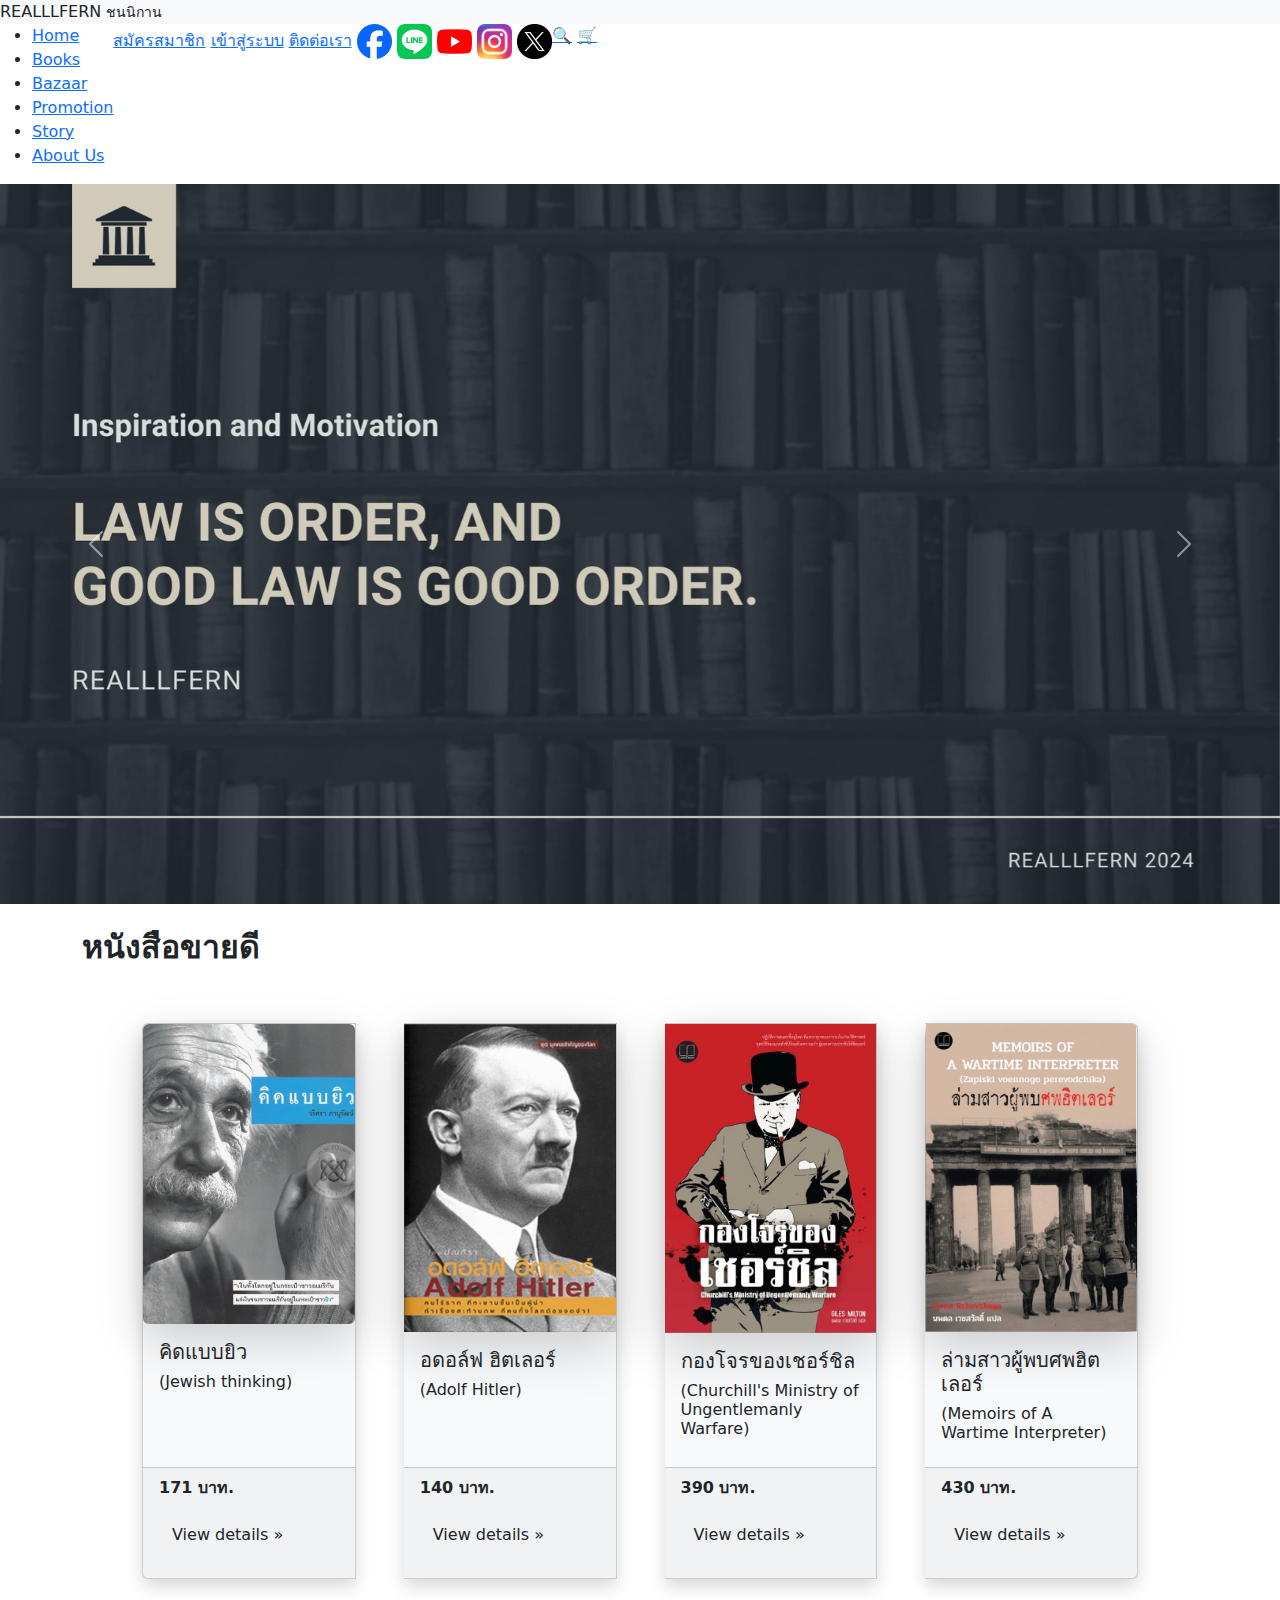
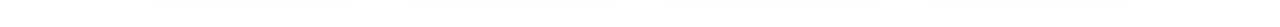
==== index.html @ 7b76d0dc "ver1" ====
<!doctype html>
<html lang="en">

<head>
	<meta charset="utf-8">
	<meta name="viewport" content="width=device-width, initial-scale=1">
	<title>แนะนำหนังสือ by REALLLFERN</title>
	<link href="https://cdn.jsdelivr.net/npm/bootstrap@5.3.0-alpha3/dist/css/bootstrap.min.css" rel="stylesheet"
		crossorigin="anonymous">

		
	<meta name="keywords" content="คิดแบบยิว,Jewish Thinking,กองโจรของเชอร์ชิล,Churchill’s Ministry of Ungentlemanly Warfare,อดอล์ฟ ฮิตเลอร์,Adolf Hitler,ล่ามสาวผู้พบศพฮิตเลอร์,Memoirs of A Wartime Interpreter,">
	<meta name="description" content="">



	<link rel="preconnect" href="https://fonts.googleapis.com">
	<link rel="preconnect" href="https://fonts.gstatic.com" crossorigin>
	<link
		href="https://fonts.googleapis.com/css2?family=Itim&family=Noto+Serif+Thai:wght@100..900&family=Sarabun:ital,wght@0,100;0,200;0,300;0,400;0,500;0,600;0,700;0,800;1,100;1,200;1,300;1,400;1,500;1,600;1,700;1,800&display=swap"
		rel="stylesheet">

	<link rel="stylesheet" href="css/style.css">

</head>
<header>
	<!-- Header section -->
	<div class="row bg-body-tertiary sticky-top">
		<div class=" header  ">
			<div class="logo">
				REALLLFERN
				<small>ชนนิกาน</small>
			</div>
		</div>
	</div>
	<!-- Navigation bar -->
	<section class="nav">
		<ul class="menu">
			<li><a href="#">Home</a></li>
			<li><a href="#">Books</a></li>
			<li><a href="#">Bazaar</a></li>
			<li><a href="#">Promotion</a></li>
			<li><a href="#">Story</a></li>
			<li><a href="#">About Us</a></li>
		</ul>
		<div class="icons">
			<a href="#">สมัครสมาชิก</a>
			<a href="#">เข้าสู่ระบบ</a>
			<a href="#">ติดต่อเรา</a>
			<a href="#"><img src="2023_Facebook_icon.svg.webp" alt="Facebook" width="35" height="35"></a>
			<a href="#"><img src="LINE_New_App_Icon_(2020-12).png" alt="Line" width="35" height="35"></a>
			<a href="#"><img src="1384060.png" alt="YouTube" width="35" height="35"></a>
			<a href="#"><img src="Instagram_icon.png.webp" alt="Instagram" width="35" height="35"></a>
			<a href="#"><img src="1691832581twitter-x-icon-png.png" alt="X" width="35" height="35"></a>

		</div>
		<div class="search-cart">
			<a href="#">&#128269;</a> <!-- Search icon -->
			<a href="#">&#128722;</a> <!-- Cart icon -->
		</div>
	</section>
</header>

<body>



	<!-- img slid -->
	<div id="carouselExample" class="carousel slide" data-bs-ride="carousel" data-bs-interval="2000">
		<div class="carousel-inner">
			<div class="carousel-item active">
				<img src="S__4079621_0.jpg" class="d-block w-100" alt="...">
			</div>
			<div class="carousel-item">
				<img src="S__4079622_0.jpg" class="d-block w-100" alt="...">
			</div>
			<div class="carousel-item">
				<img src="S__4079623_0.jpg" class="d-block w-100" alt="...">
			</div>
			<button class="carousel-control-prev" type="button" data-bs-target="#carouselExample" data-bs-slide="prev">
				<span class="carousel-control-prev-icon" aria-hidden="true"></span>
				<span class="visually-hidden">Previous</span>
			</button>
			<button class="carousel-control-next" type="button" data-bs-target="#carouselExample" data-bs-slide="next">
				<span class="carousel-control-next-icon" aria-hidden="true"></span>
				<span class="visually-hidden">Next</span>
			</button>
		</div>
	</div>



	<br>
	<!-- แนะนำ -->
	<div class="container">
		<div class="row">
			<div class="col-md-12 ">
				<h2> <strong> หนังสือขายดี </strong></h2>
			</div>
		</div>
<!-- หนังสือทั้งหมด -->
		<section class="row m-5">	<!-- หนังสือแถวที่ 1 -->
			<div class="card-group gap-5" id="books">
				<!--คิดแบบยิว-->
				<div class="card shadow bg-body-tertiary">
					<img src="คิดแบบยิว.jpg" class="card-img-top shadow-lg bg-body-tertiary rounded" alt="Bootstrap Image Preview">
					<div class="card-body">
						<h5 class="card-title fw-medium">คิดแบบยิว</h5>
						<h6>(Jewish thinking)</h6>
						
					</div>
					<div class="card-footer">
						<p class="fw-semibold">171 บาท.</p>
						<p>
							<a class="btn"
								href="คิดแบบยิว/1.html"
								target="_blank">View details »
							</a>
						</p>
					</div>
				</div>

				<!--อดอล์ฟ ฮิตเลอร์-->
				<div class="card shadow bg-body-tertiary">
					<img src="อดอล์ฟ-ฮิตเลอร์.jpg" class="card-img-top shadow-lg bg-body-tertiary rounded-lg" alt="Bootstrap Image Preview">
					<div class="card-body">
						<h5 class="card-title fw-medium">อดอล์ฟ ฮิตเลอร์</h5>
						<h6>(Adolf Hitler)</h6>
						
					</div>
					<div class="card-footer ">
						<p class="fw-semibold">140 บาท.</p>
						<p>
							<a class="btn"
								href="อดอล์ฟ/2.html"
								target="_blank">View details »
							</a>
						</p>
					</div>
				</div>

				<!--กองโจรของเชอชิล-->
				<div class="card shadow bg-body-tertiary">
					<img src="กองโจรของเชอชิล.jpg" class="card-img-top shadow-lg bg-body-tertiary rounded-lg" alt="Bootstrap Image Preview">
					<div class="card-body">
						<h5 class="card-title fw-medium">กองโจรของเชอร์ชิล</h5>
						<h6>(Churchill's Ministry of Ungentlemanly Warfare)</h6>

					</div>
					<div class="card-footer">
						<p class="fw-semibold">390 บาท.</p>
						<p>
							<a class="btn"
								href="กองโจร/3.html"
								target="_blank">View details »
							</a>
						</p>
					</div>
				</div>

				<!--ล่ามสาวผู้พบศพฮิตเลอร์-->
				<div class="card shadow bg-body-tertiary">
					<img src="ล่ามสาวผู้พบศพฮิตเลอร์.jpg" class="card-img-top shadow-lg bg-body-tertiary rounded-lg" alt="Bootstrap Image Preview">
					<div class="card-body">
						<h5 class="card-title fw-medium">ล่ามสาวผู้พบศพฮิตเลอร์</h5>
						<h6>(Memoirs of A Wartime Interpreter)</h6>
						
					</div>
					<div class="card-footer">
						<p class="fw-semibold">430 บาท.</p>
						<p>
							<a class="btn"
								href="ล่าสาว/4.html"
								target="_blank">View details »
							</a>
						</p>
					</div>
				</div>
			</div>
		</section>

		<script src="https://cdn.jsdelivr.net/npm/bootstrap@5.3.0-alpha3/dist/js/bootstrap.bundle.min.js"
			crossorigin="anonymous">
			</script>
		<script src="https://cdn.jsdelivr.net/npm/bootstrap@5.3.0-alpha3/dist/js/bootstrap.bundle.min.js"
			integrity="sha384-ENjdO4Dr2bkBIFxQpeoA6bMaA4OW/hb2LBb6BORm2z1p/6q2QKSynlg3WfPCQ3s" crossorigin="anonymous">
			</script>

	</div>
</body>
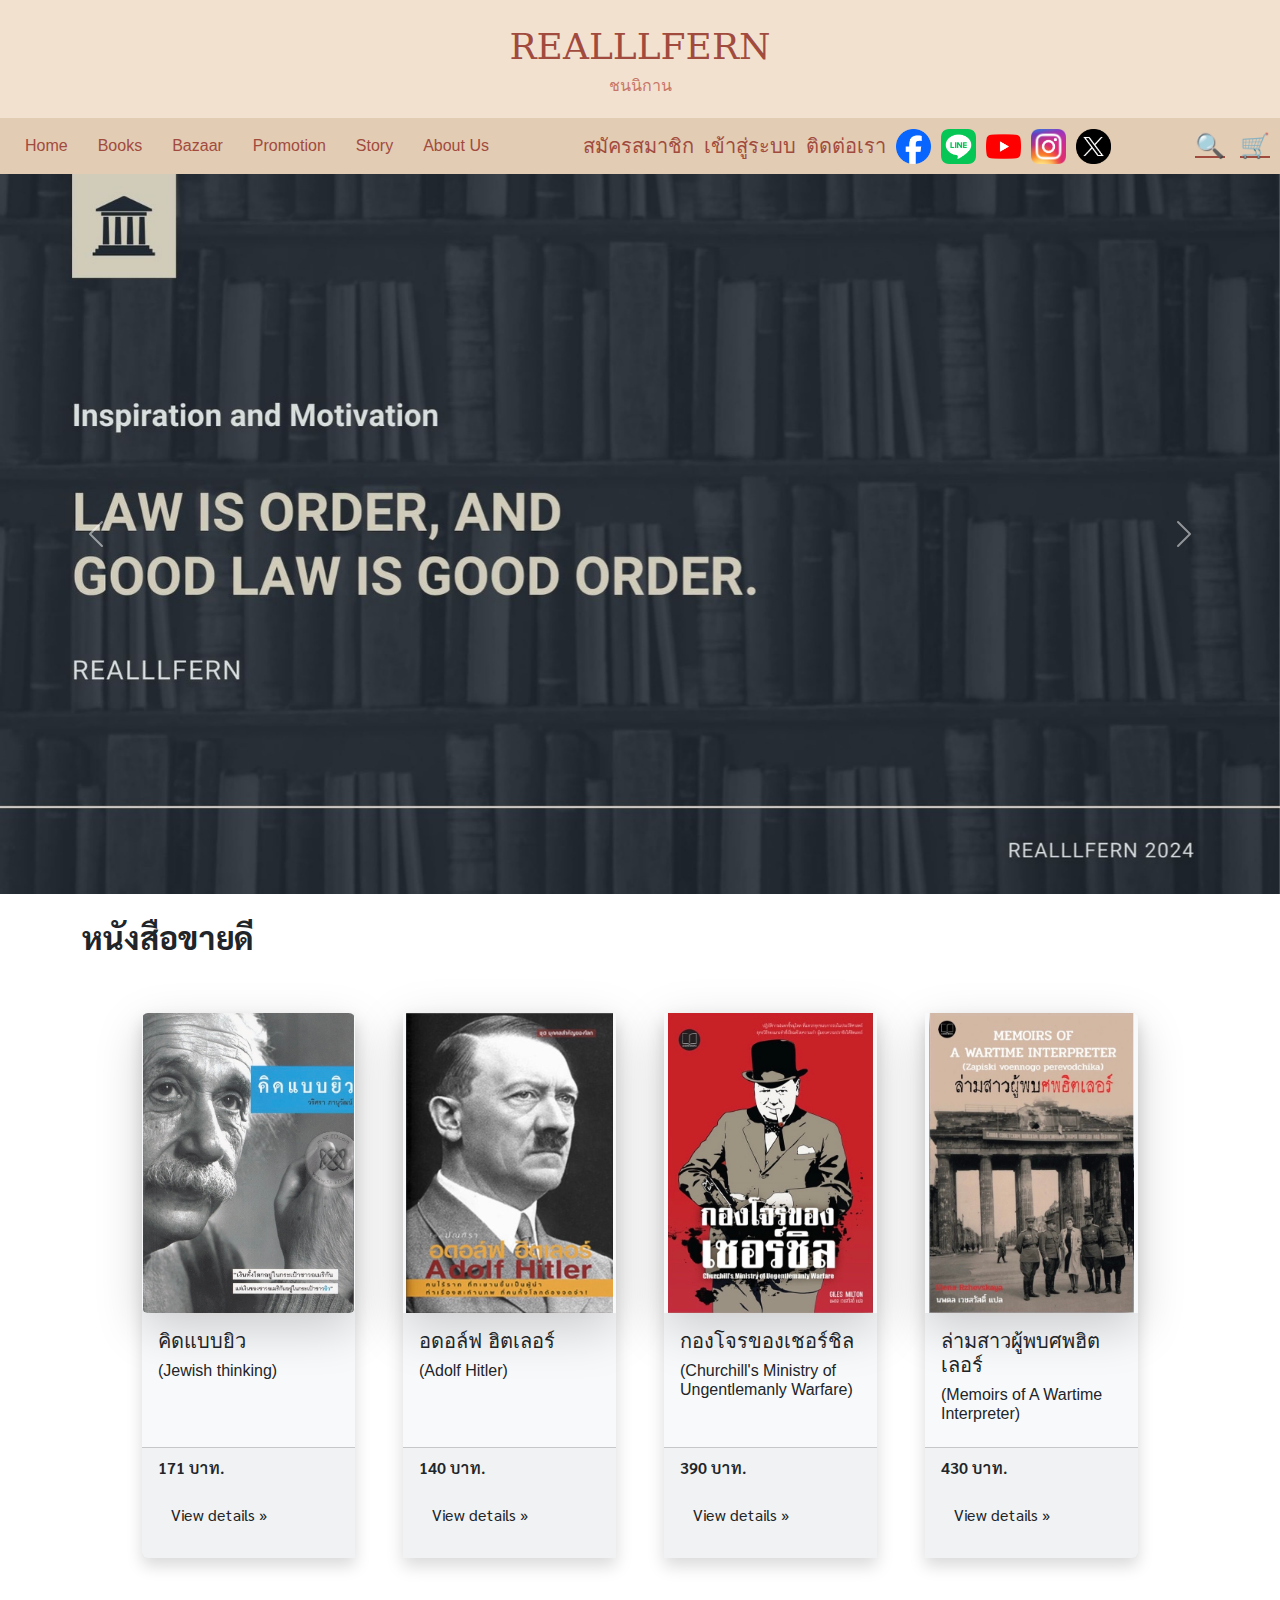
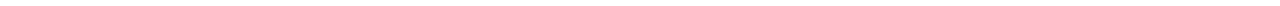
==== commit e38f4e7b: "Ver2" ====
--- a/index.html
+++ b/index.html
@@ -10,9 +10,7 @@
 
 		
 	<meta name="keywords" content="คิดแบบยิว,Jewish Thinking,กองโจรของเชอร์ชิล,Churchill’s Ministry of Ungentlemanly Warfare,อดอล์ฟ ฮิตเลอร์,Adolf Hitler,ล่ามสาวผู้พบศพฮิตเลอร์,Memoirs of A Wartime Interpreter,">
-	<meta name="description" content="">
-
-
+	<meta name="description" content="...">
 
 	<link rel="preconnect" href="https://fonts.googleapis.com">
 	<link rel="preconnect" href="https://fonts.gstatic.com" crossorigin>
--- a/css/style.css
+++ b/css/style.css
@@ -0,0 +1,104 @@
+body {
+    font-family: Arial, sans-serif;
+    margin: 0;
+    padding: 0;
+}
+
+/* Header styling */
+.header {
+    background-color: #f3e1d0;
+    padding: 20px;
+    text-align: center;
+}
+.header .logo {
+    font-size: 36px;
+    font-family: 'serif';
+    color: #a14b3e;
+}
+.header .logo small {
+    display: block;
+    font-size: 16px;
+    color: #c77768;
+}
+/* Navigation bar styling */
+.nav {
+    background-color: #e3ccb4;
+    padding: 10px;
+    display: flex;
+    justify-content: space-between;
+    align-items: center;
+}
+.nav .menu {
+    list-style: none;
+    margin: 0;
+    padding: 0;
+    display: flex;
+}
+.nav .menu li {
+    margin: 0 15px;
+}
+.nav .menu li a {
+    text-decoration: none;
+    color: #a14b3e;
+    font-size: 16px;
+}
+.nav .icons {
+    display: flex;
+    align-items: center;
+}
+.nav .icons a {
+    margin-left: 10px;
+    font-size: 20px;
+    color: #a14b3e;
+    text-decoration: none;
+}
+.nav .search-cart {
+    display: flex;
+    align-items: center;
+}
+.nav .search-cart a {
+    margin-left: 15px;
+    font-size: 24px;
+    color: #a14b3e;
+}
+
+p{
+    font-family: "Sarabun", sans-serif;
+    font-weight: 500;
+    font-style: normal;
+  }
+
+h1{
+    font-family: "Sarabun", sans-serif;
+    font-weight: 400;
+    font-style: normal;
+}
+
+h2{
+    font-family: "Sarabun", sans-serif;
+    font-weight: 500;
+    font-style: normal;
+   }
+
+h3{
+    font-family: "Sarabun", sans-serif;
+    font-weight: 500;
+    font-style: normal;
+   }
+
+h4{
+    font-family: "Sarabun", sans-serif;
+    font-weight: 500;
+    font-style: normal;
+   }
+
+.card{
+    border: none;
+    img{
+        object-fit: contain;
+        height: 300px;
+        border: none;
+    }
+}
+  
+
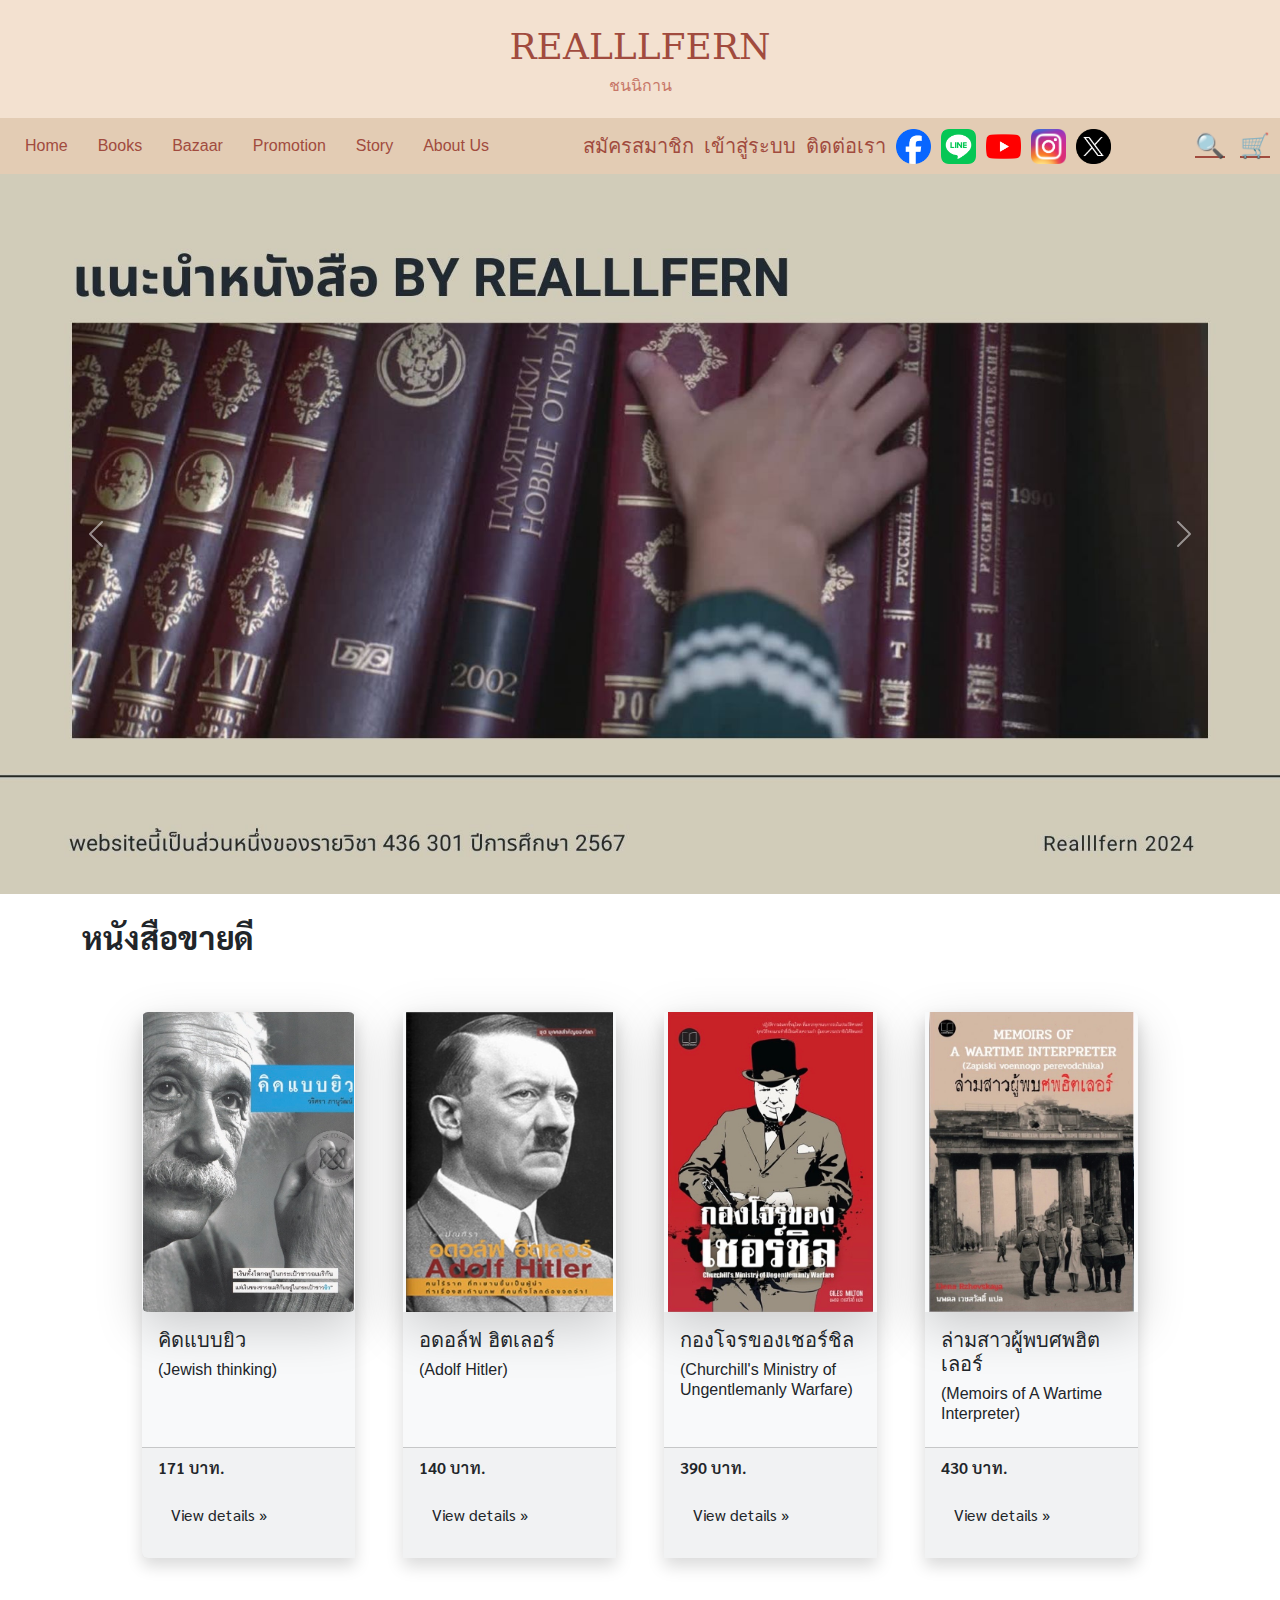
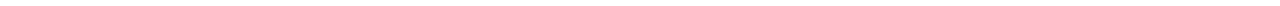
==== commit ddb87640: "Ver5" ====
--- a/index.html
+++ b/index.html
@@ -10,7 +10,7 @@
 
 		
 	<meta name="keywords" content="คิดแบบยิว,Jewish Thinking,กองโจรของเชอร์ชิล,Churchill’s Ministry of Ungentlemanly Warfare,อดอล์ฟ ฮิตเลอร์,Adolf Hitler,ล่ามสาวผู้พบศพฮิตเลอร์,Memoirs of A Wartime Interpreter,">
-	<meta name="description" content="...">
+	<meta name="description" content="แนะนำหนังสือ by REALLLFERN websiteนี้เป็นส่วนหนึ่งของรายวิชา 436301 โดยประกอบไปด้วยหนังสือ 4เล่ม คือ คิดแบบยิว,กองโจรของเชอชิล,ล่ามสาวผู้พบศพฮิตเลอร์,อดอล์ฟ">
 
 	<link rel="preconnect" href="https://fonts.googleapis.com">
 	<link rel="preconnect" href="https://fonts.gstatic.com" crossorigin>
@@ -67,13 +67,13 @@
 	<div id="carouselExample" class="carousel slide" data-bs-ride="carousel" data-bs-interval="2000">
 		<div class="carousel-inner">
 			<div class="carousel-item active">
-				<img src="S__4079621_0.jpg" class="d-block w-100" alt="...">
+				<img src="2.jpg" class="d-block w-100" alt="...">
 			</div>
 			<div class="carousel-item">
-				<img src="S__4079622_0.jpg" class="d-block w-100" alt="...">
+				<img src="REALLLFERN 2024.jpg" class="d-block w-100" alt="...">
 			</div>
 			<div class="carousel-item">
-				<img src="S__4079623_0.jpg" class="d-block w-100" alt="...">
+				<img src="3.jpg" class="d-block w-100" alt="...">
 			</div>
 			<button class="carousel-control-prev" type="button" data-bs-target="#carouselExample" data-bs-slide="prev">
 				<span class="carousel-control-prev-icon" aria-hidden="true"></span>
@@ -111,7 +111,7 @@
 						<p class="fw-semibold">171 บาท.</p>
 						<p>
 							<a class="btn"
-								href="คิดแบบยิว/1.html"
+								href="02/2.html"
 								target="_blank">View details »
 							</a>
 						</p>
@@ -130,7 +130,7 @@
 						<p class="fw-semibold">140 บาท.</p>
 						<p>
 							<a class="btn"
-								href="อดอล์ฟ/2.html"
+								href="04/4.html"
 								target="_blank">View details »
 							</a>
 						</p>
@@ -149,7 +149,7 @@
 						<p class="fw-semibold">390 บาท.</p>
 						<p>
 							<a class="btn"
-								href="กองโจร/3.html"
+								href="01/1.html"
 								target="_blank">View details »
 							</a>
 						</p>
@@ -168,7 +168,7 @@
 						<p class="fw-semibold">430 บาท.</p>
 						<p>
 							<a class="btn"
-								href="ล่าสาว/4.html"
+								href="03/3.html"
 								target="_blank">View details »
 							</a>
 						</p>
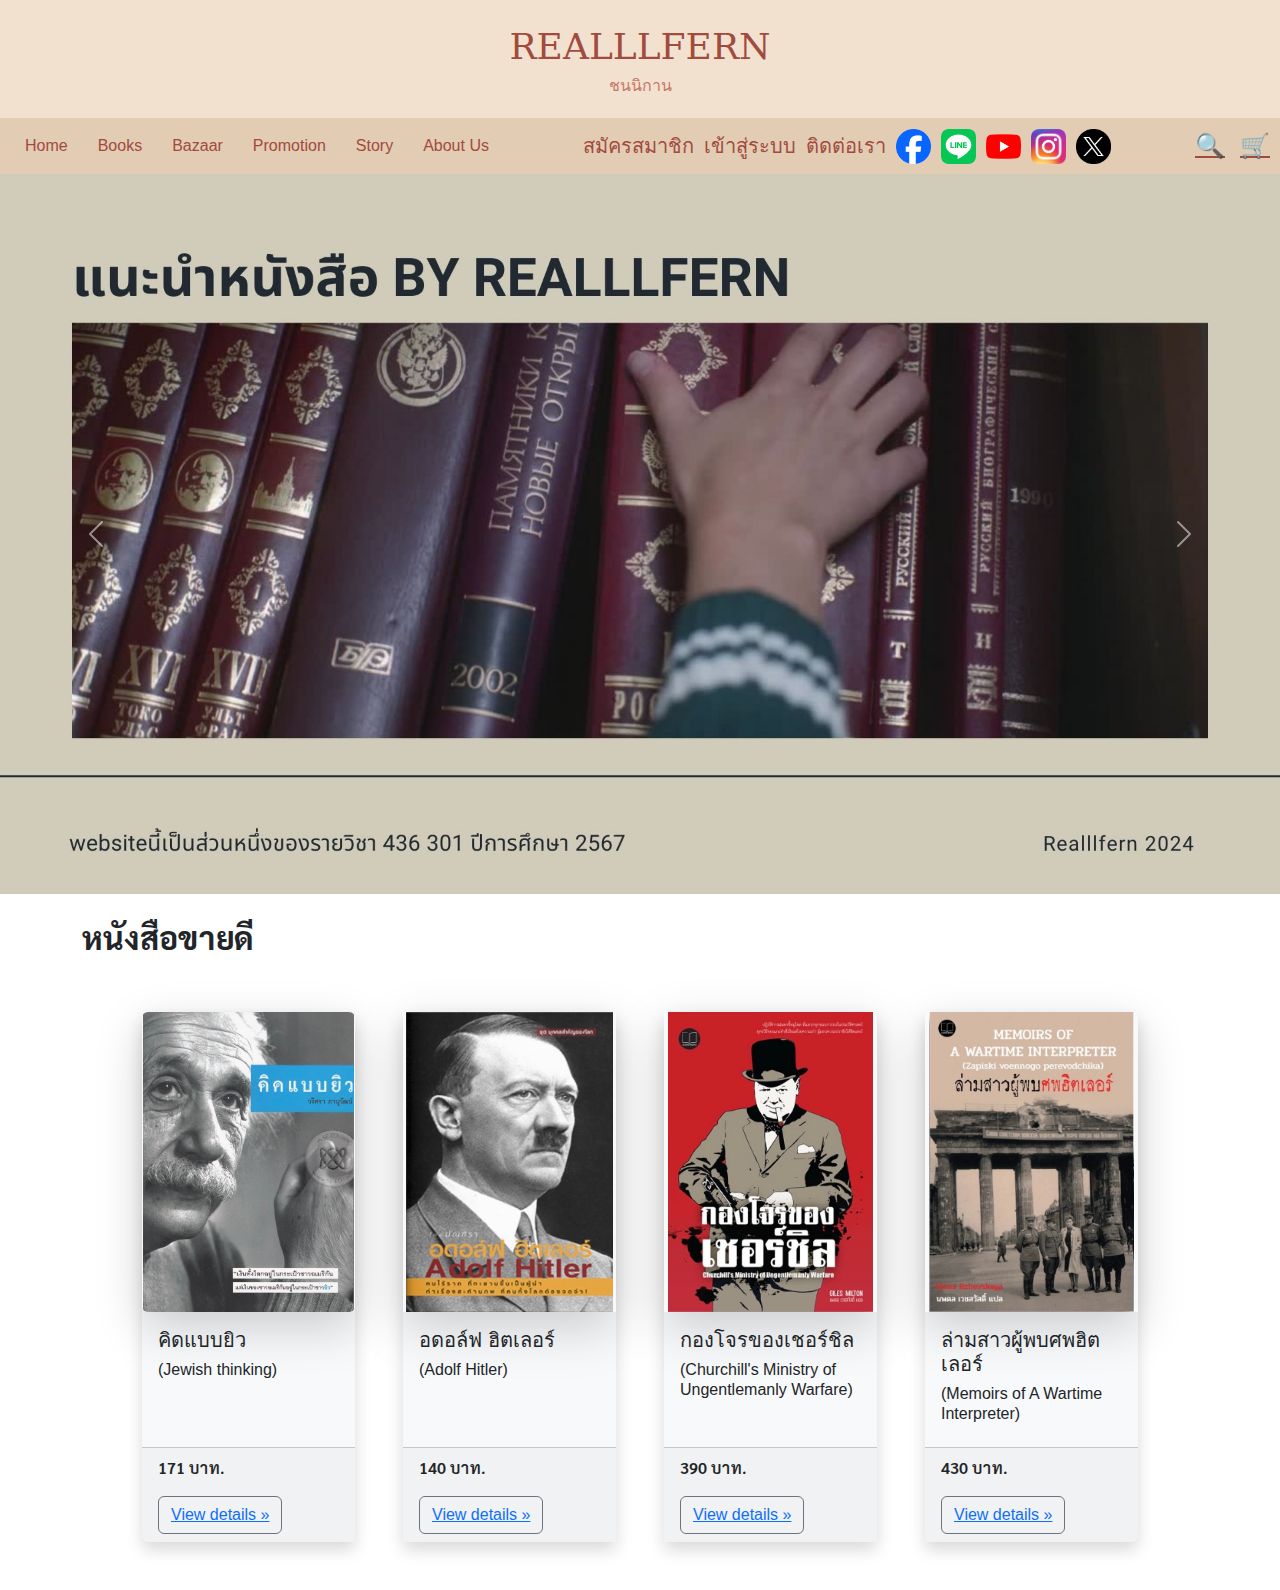
==== commit 8e6d389f: "v6" ====
--- a/index.html
+++ b/index.html
@@ -1,13 +1,11 @@
 <!doctype html>
 <html lang="en">
-
 <head>
 	<meta charset="utf-8">
 	<meta name="viewport" content="width=device-width, initial-scale=1">
 	<title>แนะนำหนังสือ by REALLLFERN</title>
 	<link href="https://cdn.jsdelivr.net/npm/bootstrap@5.3.0-alpha3/dist/css/bootstrap.min.css" rel="stylesheet"
 		crossorigin="anonymous">
-
 		
 	<meta name="keywords" content="คิดแบบยิว,Jewish Thinking,กองโจรของเชอร์ชิล,Churchill’s Ministry of Ungentlemanly Warfare,อดอล์ฟ ฮิตเลอร์,Adolf Hitler,ล่ามสาวผู้พบศพฮิตเลอร์,Memoirs of A Wartime Interpreter,">
 	<meta name="description" content="แนะนำหนังสือ by REALLLFERN websiteนี้เป็นส่วนหนึ่งของรายวิชา 436301 โดยประกอบไปด้วยหนังสือ 4เล่ม คือ คิดแบบยิว,กองโจรของเชอชิล,ล่ามสาวผู้พบศพฮิตเลอร์,อดอล์ฟ">
@@ -45,11 +43,11 @@
 			<a href="#">สมัครสมาชิก</a>
 			<a href="#">เข้าสู่ระบบ</a>
 			<a href="#">ติดต่อเรา</a>
-			<a href="#"><img src="2023_Facebook_icon.svg.webp" alt="Facebook" width="35" height="35"></a>
-			<a href="#"><img src="LINE_New_App_Icon_(2020-12).png" alt="Line" width="35" height="35"></a>
-			<a href="#"><img src="1384060.png" alt="YouTube" width="35" height="35"></a>
-			<a href="#"><img src="Instagram_icon.png.webp" alt="Instagram" width="35" height="35"></a>
-			<a href="#"><img src="1691832581twitter-x-icon-png.png" alt="X" width="35" height="35"></a>
+			<a href="#"><img src="images/2023_Facebook_icon.svg.webp" alt="Facebook" width="35" height="35"></a>
+			<a href="#"><img src="images/LINE_New_App_Icon_(2020-12).png" alt="Line" width="35" height="35"></a>
+			<a href="#"><img src="images/1384060.png" alt="YouTube" width="35" height="35"></a>
+			<a href="#"><img src="images/Instagram_icon.png.webp" alt="Instagram" width="35" height="35"></a>
+			<a href="#"><img src="images/1691832581twitter-x-icon-png.png" alt="X" width="35" height="35"></a>
 
 		</div>
 		<div class="search-cart">
@@ -67,13 +65,13 @@
 	<div id="carouselExample" class="carousel slide" data-bs-ride="carousel" data-bs-interval="2000">
 		<div class="carousel-inner">
 			<div class="carousel-item active">
-				<img src="2.jpg" class="d-block w-100" alt="...">
+				<img src="images/2.jpg" class="d-block w-100" alt="...">
 			</div>
 			<div class="carousel-item">
-				<img src="REALLLFERN 2024.jpg" class="d-block w-100" alt="...">
+				<img src="images/REALLLFERN 2024.jpg" class="d-block w-100" alt="...">
 			</div>
 			<div class="carousel-item">
-				<img src="3.jpg" class="d-block w-100" alt="...">
+				<img src="images/3.jpg" class="d-block w-100" alt="...">
 			</div>
 			<button class="carousel-control-prev" type="button" data-bs-target="#carouselExample" data-bs-slide="prev">
 				<span class="carousel-control-prev-icon" aria-hidden="true"></span>
@@ -101,7 +99,7 @@
 			<div class="card-group gap-5" id="books">
 				<!--คิดแบบยิว-->
 				<div class="card shadow bg-body-tertiary">
-					<img src="คิดแบบยิว.jpg" class="card-img-top shadow-lg bg-body-tertiary rounded" alt="Bootstrap Image Preview">
+					<img src="images/คิดแบบยิว.jpg" class="card-img-top shadow-lg bg-body-tertiary rounded" alt="Bootstrap Image Preview">
 					<div class="card-body">
 						<h5 class="card-title fw-medium">คิดแบบยิว</h5>
 						<h6>(Jewish thinking)</h6>
@@ -109,18 +107,20 @@
 					</div>
 					<div class="card-footer">
 						<p class="fw-semibold">171 บาท.</p>
-						<p>
-							<a class="btn"
-								href="02/2.html"
-								target="_blank">View details »
-							</a>
-						</p>
+						
+
+				<!-- Button trigger modal -->
+                <div>
+					<button type="button" class="btn btn-outline-secondary">
+						<a href="02/2.html"target="_blank">View details »</a></button>
+						
+	            </div>
 					</div>
 				</div>
 
 				<!--อดอล์ฟ ฮิตเลอร์-->
 				<div class="card shadow bg-body-tertiary">
-					<img src="อดอล์ฟ-ฮิตเลอร์.jpg" class="card-img-top shadow-lg bg-body-tertiary rounded-lg" alt="Bootstrap Image Preview">
+					<img src="images/อดอล์ฟ-ฮิตเลอร์.jpg" class="card-img-top shadow-lg bg-body-tertiary rounded-lg" alt="Bootstrap Image Preview">
 					<div class="card-body">
 						<h5 class="card-title fw-medium">อดอล์ฟ ฮิตเลอร์</h5>
 						<h6>(Adolf Hitler)</h6>
@@ -128,18 +128,19 @@
 					</div>
 					<div class="card-footer ">
 						<p class="fw-semibold">140 บาท.</p>
-						<p>
-							<a class="btn"
-								href="04/4.html"
-								target="_blank">View details »
-							</a>
-						</p>
+
+
+				<!-- Button trigger modal -->
+                <div>
+					<button type="button" class="btn btn-outline-secondary">
+						<a href="04/4.html"target="_blank">View details »</a></button>
+	            </div>
 					</div>
 				</div>
 
 				<!--กองโจรของเชอชิล-->
 				<div class="card shadow bg-body-tertiary">
-					<img src="กองโจรของเชอชิล.jpg" class="card-img-top shadow-lg bg-body-tertiary rounded-lg" alt="Bootstrap Image Preview">
+					<img src="images/กองโจรของเชอชิล.jpg" class="card-img-top shadow-lg bg-body-tertiary rounded-lg" alt="Bootstrap Image Preview">
 					<div class="card-body">
 						<h5 class="card-title fw-medium">กองโจรของเชอร์ชิล</h5>
 						<h6>(Churchill's Ministry of Ungentlemanly Warfare)</h6>
@@ -147,18 +148,21 @@
 					</div>
 					<div class="card-footer">
 						<p class="fw-semibold">390 บาท.</p>
-						<p>
-							<a class="btn"
-								href="01/1.html"
-								target="_blank">View details »
-							</a>
-						</p>
+
+
+				<!-- Button trigger modal -->
+                <div>
+					<button type="button" class="btn btn-outline-secondary">
+						<a href="01/1.html"target="_blank">View details »</a></button>
+						
+	            </div>
+
 					</div>
 				</div>
 
 				<!--ล่ามสาวผู้พบศพฮิตเลอร์-->
 				<div class="card shadow bg-body-tertiary">
-					<img src="ล่ามสาวผู้พบศพฮิตเลอร์.jpg" class="card-img-top shadow-lg bg-body-tertiary rounded-lg" alt="Bootstrap Image Preview">
+					<img src="images/ล่ามสาวผู้พบศพฮิตเลอร์.jpg" class="card-img-top shadow-lg bg-body-tertiary rounded-lg" alt="Bootstrap Image Preview">
 					<div class="card-body">
 						<h5 class="card-title fw-medium">ล่ามสาวผู้พบศพฮิตเลอร์</h5>
 						<h6>(Memoirs of A Wartime Interpreter)</h6>
@@ -166,12 +170,14 @@
 					</div>
 					<div class="card-footer">
 						<p class="fw-semibold">430 บาท.</p>
-						<p>
-							<a class="btn"
-								href="03/3.html"
-								target="_blank">View details »
-							</a>
-						</p>
+
+				<!-- Button trigger modal -->
+                <div>
+					<button type="button" class="btn btn-outline-secondary">
+						<a href="03/3.html"target="_blank">View details »</a></button>
+						
+	            </div>
+
 					</div>
 				</div>
 			</div>
--- a/css/style.css
+++ b/css/style.css
@@ -101,4 +101,6 @@
     }
 }
   
-
+.m{
+    color: #ffffff;
+}
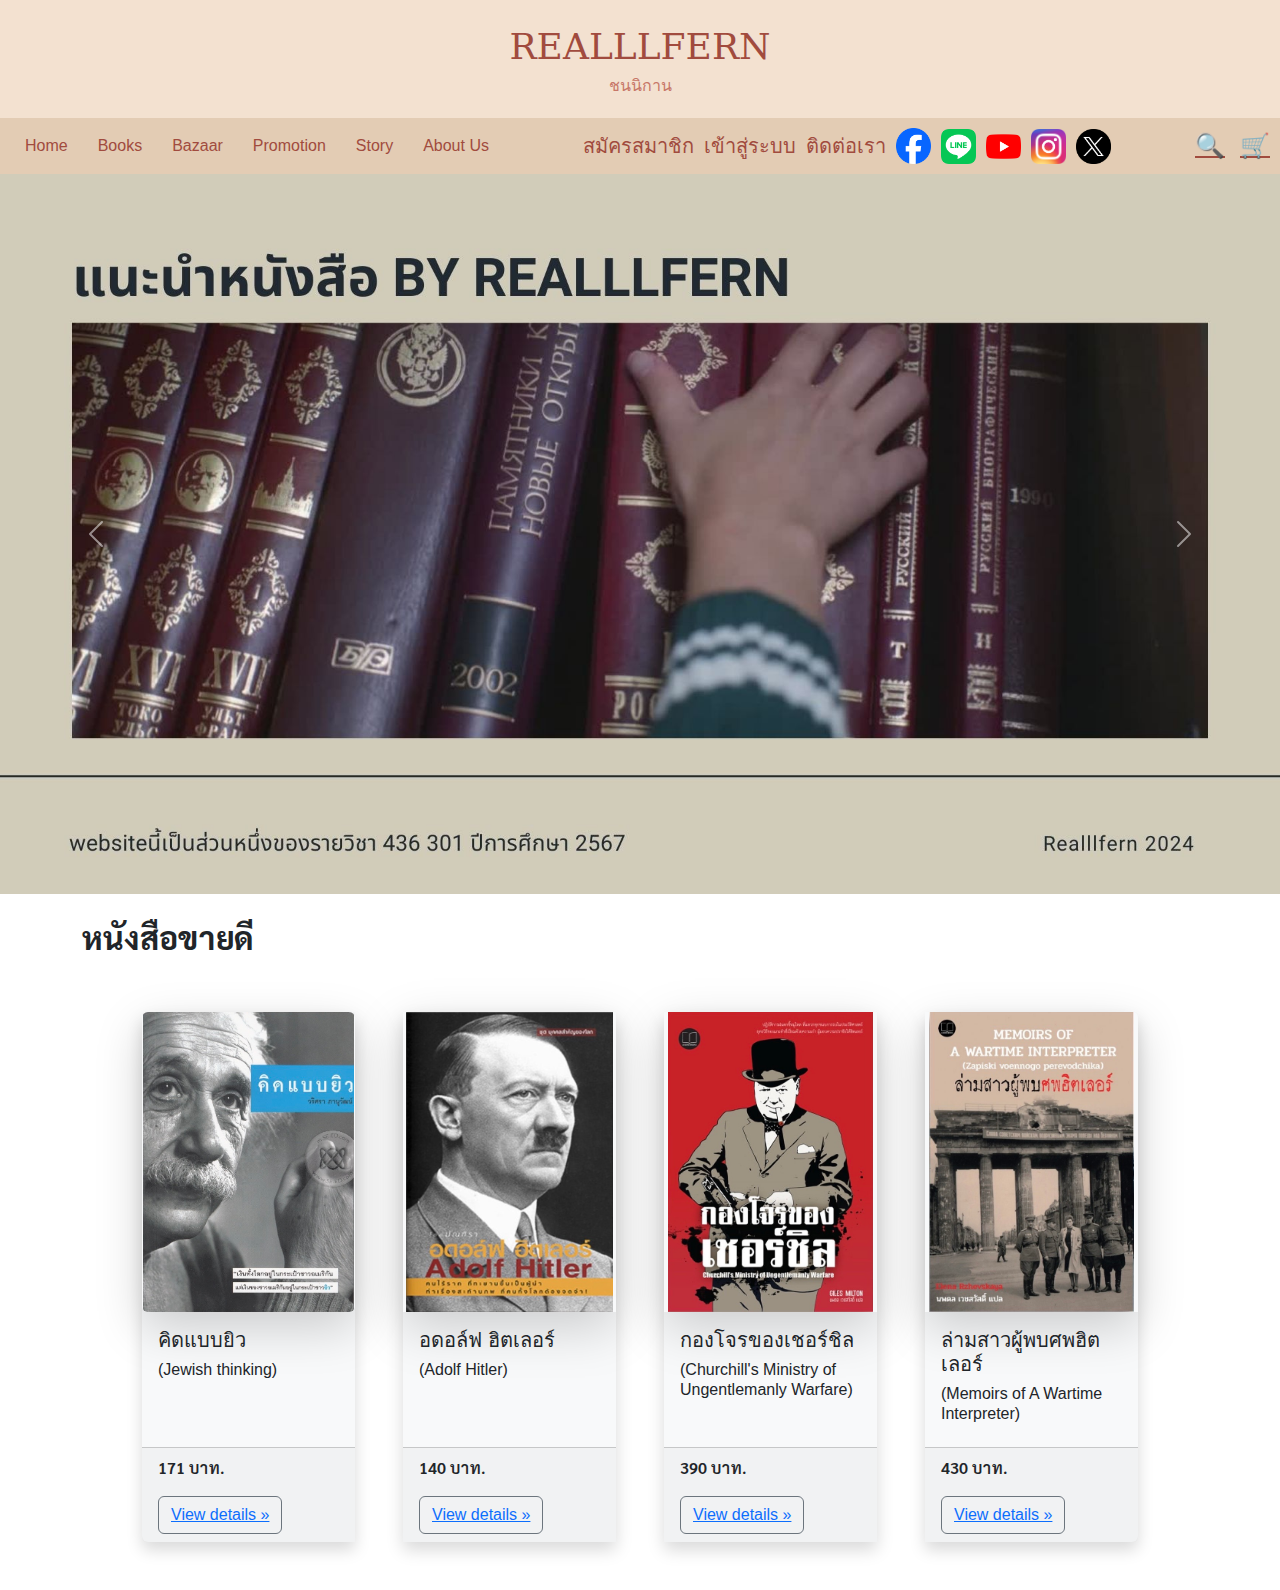
==== commit 5f5bb602: "Add files via upload" ====
--- a/index.html
+++ b/index.html
@@ -1,3 +1,4 @@
+
 <!doctype html>
 <html lang="en">
 <head>
@@ -43,11 +44,11 @@
 			<a href="#">สมัครสมาชิก</a>
 			<a href="#">เข้าสู่ระบบ</a>
 			<a href="#">ติดต่อเรา</a>
-			<a href="#"><img src="images/2023_Facebook_icon.svg.webp" alt="Facebook" width="35" height="35"></a>
-			<a href="#"><img src="images/LINE_New_App_Icon_(2020-12).png" alt="Line" width="35" height="35"></a>
-			<a href="#"><img src="images/1384060.png" alt="YouTube" width="35" height="35"></a>
+			<a href="#"><img src="images/2023_Facebook_icon.svg.webp" class="img-fluid" alt="Facebook" width="35" height="35"></a>
+			<a href="#"><img src="images/LINE_New_App_Icon_(2020-12).png" class="img-fluid" alt="Line" width="35" height="35"></a>
+			<a href="#"><img src="images/1384060.png" class="img-fluid" alt="YouTube" width="35" height="35"></a>
 			<a href="#"><img src="images/Instagram_icon.png.webp" alt="Instagram" width="35" height="35"></a>
-			<a href="#"><img src="images/1691832581twitter-x-icon-png.png" alt="X" width="35" height="35"></a>
+			<a href="#"><img src="images/1691832581twitter-x-icon-png.png" class="img-fluid" alt="X" width="35" height="35"></a>
 
 		</div>
 		<div class="search-cart">
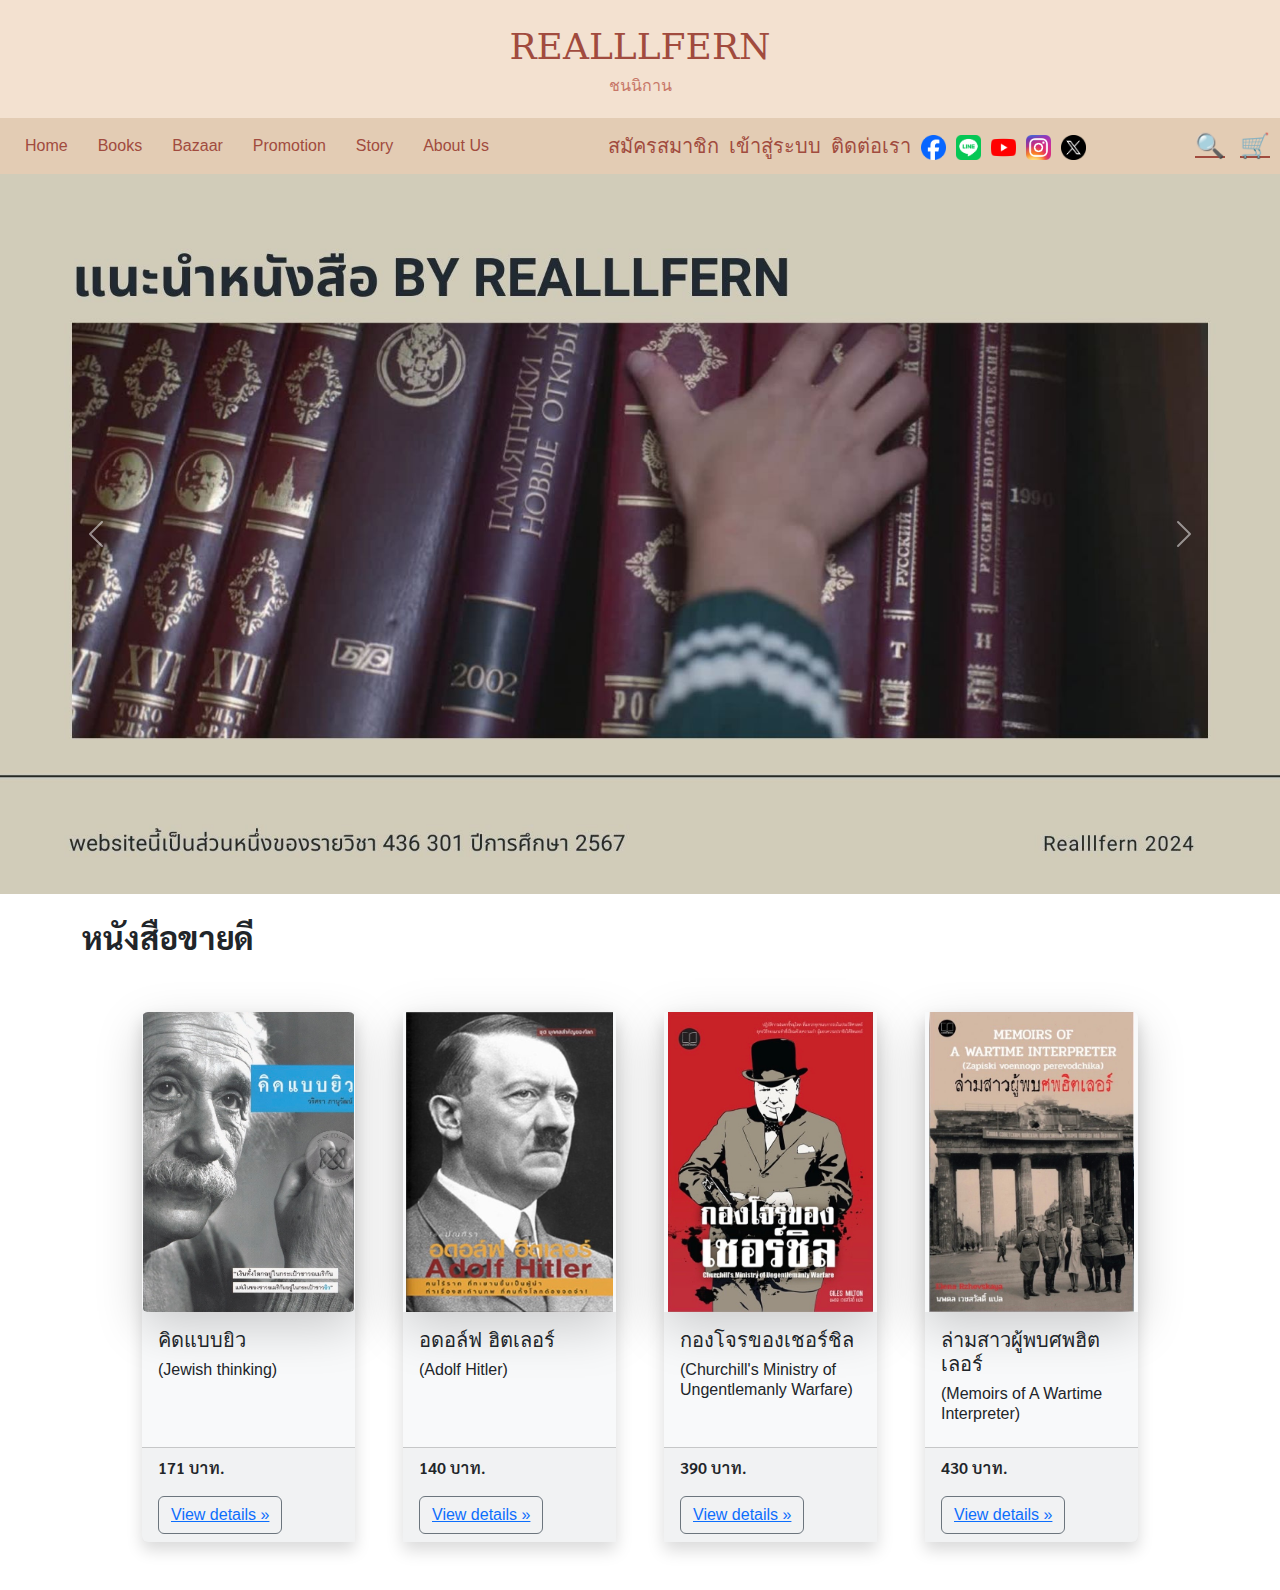
==== commit a2f585ad: "v8" ====
--- a/index.html
+++ b/index.html
@@ -1,4 +1,3 @@
-
 <!doctype html>
 <html lang="en">
 <head>
@@ -44,11 +43,11 @@
 			<a href="#">สมัครสมาชิก</a>
 			<a href="#">เข้าสู่ระบบ</a>
 			<a href="#">ติดต่อเรา</a>
-			<a href="#"><img src="images/2023_Facebook_icon.svg.webp" class="img-fluid" alt="Facebook" width="35" height="35"></a>
-			<a href="#"><img src="images/LINE_New_App_Icon_(2020-12).png" class="img-fluid" alt="Line" width="35" height="35"></a>
-			<a href="#"><img src="images/1384060.png" class="img-fluid" alt="YouTube" width="35" height="35"></a>
-			<a href="#"><img src="images/Instagram_icon.png.webp" alt="Instagram" width="35" height="35"></a>
-			<a href="#"><img src="images/1691832581twitter-x-icon-png.png" class="img-fluid" alt="X" width="35" height="35"></a>
+			<a href="#"><img src="images/2023_Facebook_icon.svg.webp" alt="Facebook" width="25" height="25"></a>
+			<a href="#"><img src="images/LINE_New_App_Icon_(2020-12).png" alt="Line" width="25" height="25"></a>
+			<a href="#"><img src="images/1384060.png" alt="YouTube" width="25" height="25"></a>
+			<a href="#"><img src="images/Instagram_icon.png.webp" alt="Instagram" width="25" height="25"></a>
+			<a href="#"><img src="images/1691832581twitter-x-icon-png.png" alt="X" width="25" height="25"></a>
 
 		</div>
 		<div class="search-cart">
